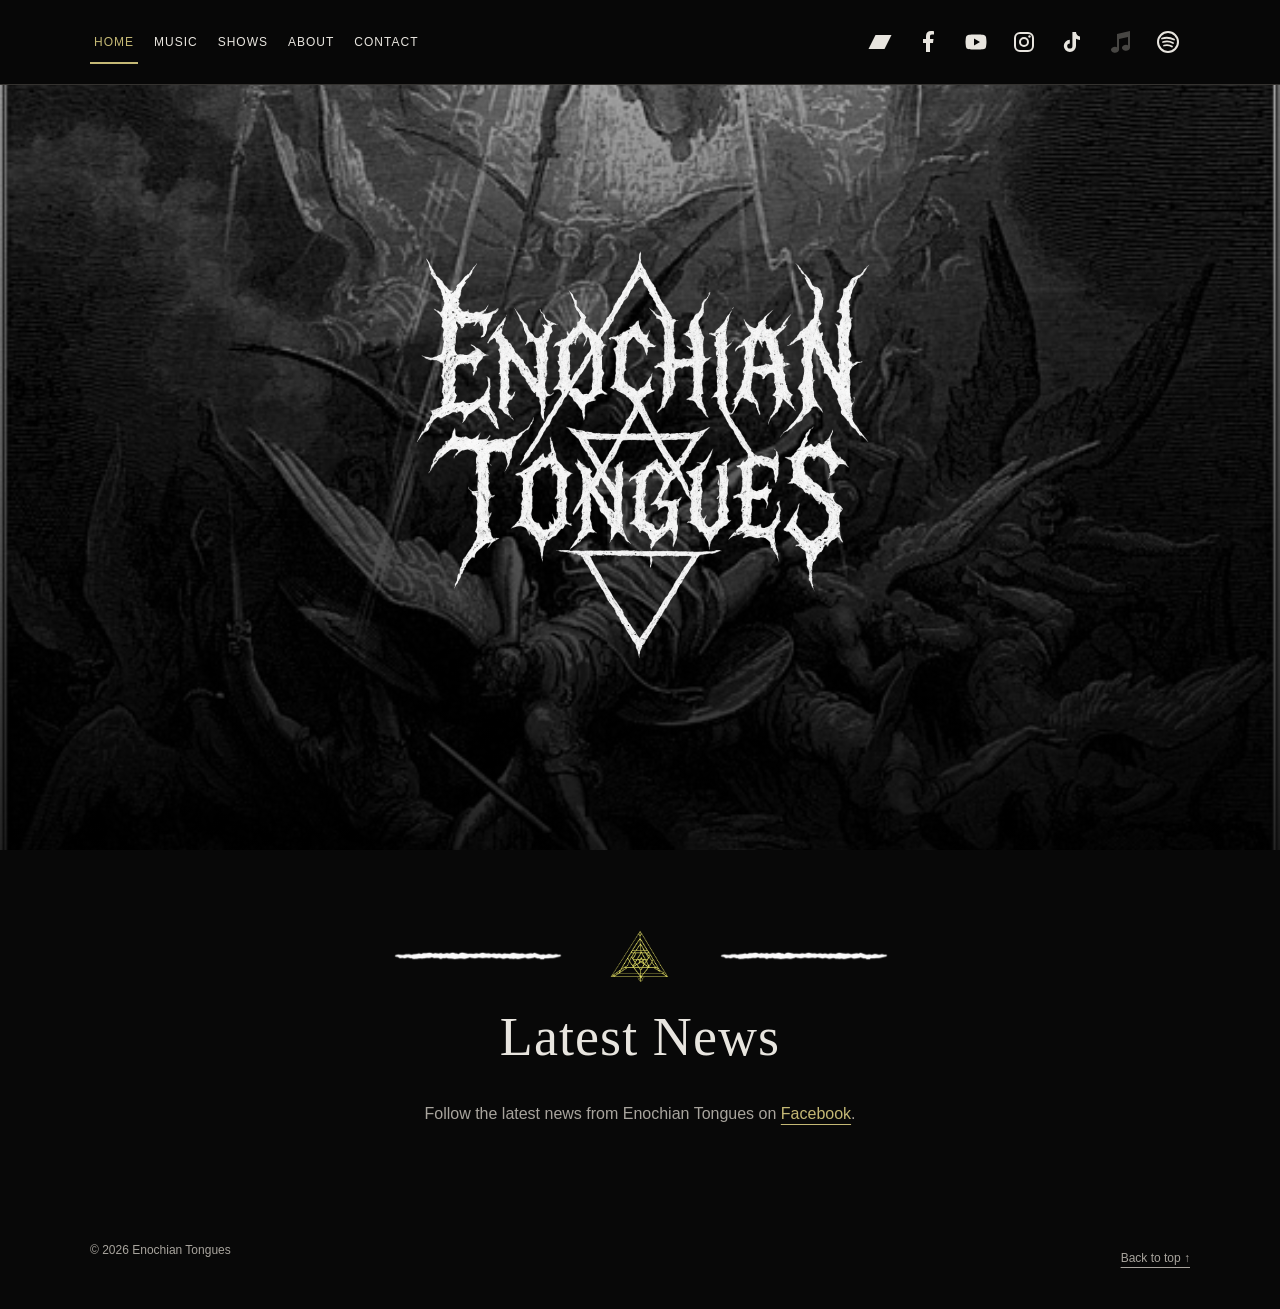
==== index.html @ dafe049f "Add custom Facebook news cards and secure scheduled Pages API sync" ====
<!DOCTYPE html>
<html lang="en">
<head>
  <meta charset="UTF-8">
  <meta name="viewport" content="width=device-width, initial-scale=1">
  <meta name="description" content="Enochian Tongues — music, shows, and contact.">
  <title>Enochian Tongues</title>
  <link rel="stylesheet" href="styles.css?v=20261015-news">
</head>
<body>
  <a class="skip-link" href="#main">Skip to content</a>

  <header class="header">
    <nav class="page-navigation" aria-label="Main navigation">
      <ul class="page-links">
          <li><a href="index.html" aria-current="page">Home</a></li>
          <li><a href="music.html">Music</a></li>
          <li><a href="shows.html">Shows</a></li>
          <li><a href="about.html">About</a></li>
          <li><a href="contact.html">Contact</a></li>
        </ul>
    </nav>
    <nav class="social-links" aria-label="Social links">
      <a class="social-icon" href="https://enochiantongues.bandcamp.com/" aria-label="Bandcamp" title="Bandcamp">
        <svg width="24" height="24" viewBox="0 0 24 24" fill="currentColor" aria-hidden="true" focusable="false">
          <path d="M7.5 5h16L16.5 19h-16z"/>
        </svg>
      </a>
      <a class="social-icon" href="https://www.facebook.com/profile.php?id=61583779467687" aria-label="Facebook" title="Facebook">
        <svg width="24" height="24" viewBox="0 0 24 24" fill="currentColor" aria-hidden="true" focusable="false">
          <path d="M14 22v-9h3l.5-4H14V6.5c0-1.2.4-2 2-2h2V1.2C17.6 1.1 16.4 1 15 1c-3 0-5 1.8-5 5v3H7v4h3v9z"/>
        </svg>
      </a>
      <a class="social-icon" href="https://www.youtube.com/channel/UCt-pUHEca3SU7ulPwMsd-KQ" aria-label="YouTube" title="YouTube">
        <svg width="24" height="24" viewBox="0 0 24 24" fill="currentColor" aria-hidden="true" focusable="false">
          <path fill-rule="evenodd" d="M22 7.1a3 3 0 0 0-2.1-2.2C18 4.4 12 4.4 12 4.4s-6 0-7.9.5A3 3 0 0 0 2 7.1 31 31 0 0 0 1.5 12a31 31 0 0 0 .5 4.9 3 3 0 0 0 2.1 2.2c1.9.5 7.9.5 7.9.5s6 0 7.9-.5a3 3 0 0 0 2.1-2.2 31 31 0 0 0 .5-4.9 31 31 0 0 0-.5-4.9ZM10 15.5v-7l6 3.5-6 3.5Z"/>
        </svg>
      </a>
      <a href="https://www.instagram.com/enochian_tongues/" class="social-icon" aria-label="Instagram" title="Instagram">
        <svg width="24" height="24" viewBox="0 0 24 24" fill="currentColor" aria-hidden="true" focusable="false">
          <rect x="3" y="3" width="18" height="18" rx="5" fill="none" stroke="currentColor" stroke-width="2"/><circle cx="12" cy="12" r="4" fill="none" stroke="currentColor" stroke-width="2"/><circle cx="17.5" cy="6.5" r="1.2"/>
        </svg>
      </a>
      <a href="https://www.tiktok.com/@enochiantongues_band" class="social-icon" aria-label="TikTok" title="TikTok">
        <svg width="24" height="24" viewBox="0 0 24 24" fill="currentColor" aria-hidden="true" focusable="false">
          <path d="M16 2c.2 2.6 1.7 4.2 4 4.5V10a8 8 0 0 1-4-1.2v7.1A6.1 6.1 0 1 1 9.8 9.8v3.6a2.6 2.6 0 1 0 2.6 2.5V2H16Z"/>
        </svg>
      </a>
      <a class="social-icon" role="link" aria-disabled="true" aria-label="Apple Music" title="Apple Music">
        <svg width="24" height="24" viewBox="0 0 24 24" fill="currentColor" aria-hidden="true" focusable="false">
          <path d="M9 5v12.2a4 3 0 1 0 2 2.6V9l9-2v8.2a4 3 0 1 0 2 2.6V1L9 4z"/>
        </svg>
      </a>
      <a href="https://open.spotify.com/user/31i3cnwkp4oh6a6gaadhwxqqtmje?si=4f4e5f62cdab469c" class="social-icon" aria-label="Spotify" title="Spotify">
        <svg width="24" height="24" viewBox="0 0 24 24" aria-hidden="true" focusable="false">
          <circle cx="12" cy="12" r="10" fill="none" stroke="currentColor" stroke-width="2"/>
          <path d="M6 8.5c4-1.2 8-1 12 1M7 12c3.4-1 6.8-.8 10 1M8 15.5c2.8-.7 5.5-.5 8 1" fill="none" stroke="currentColor" stroke-width="1.8" stroke-linecap="round"/>
        </svg>
      </a>
    </nav>
  </header>

  <main id="main">
    <section class="hero" id="home" aria-label="Enochian Tongues">
      <div class="hero-content">
        <h1>
          <a href="index.html" aria-label="Enochian Tongues home"><img class="logo" src="assets/logo.png" alt="Enochian Tongues"></a>
        </h1>
      </div>
    </section>

    <section class="section" id="news">
      <div class="news-heading">
        <div class="news-ornament" aria-hidden="true">
          <img class="news-divider" src="assets/divider-transparent.png" alt="">
          <img class="news-icon" src="assets/triangle-transparent.png" alt="">
          <img class="news-divider" src="assets/divider-transparent.png" alt="">
        </div>
        <h2>Latest News</h2>
      </div>
      <div id="facebook-news" class="news-grid">
        <p class="news-fallback">Follow the latest news from Enochian Tongues on <a href="https://www.facebook.com/profile.php?id=61583779467687">Facebook</a>.</p>
      </div>
    </section>
  </main>

  <footer>
    <p>© 2026 Enochian Tongues</p>
    <a href="#home">Back to top ↑</a>
  </footer>
  <script src="assets/news.js" defer></script>
</body>
</html>
---- styles.css ----
:root {
  color-scheme: dark;
  --background: #080808;
  --text: #e8e5df;
  --muted: #a8a49d;
  --accent: #c4b875;
  --border: #34322f;
  --width: 1100px;
  --font-body: Arial, Helvetica, sans-serif;
  --font-heading: "Palatino Linotype", "Book Antiqua", Palatino, Georgia, serif;
  --space-small: 16px;
  --space-medium: 24px;
  --space-large: 32px;
  --section-space: clamp(48px, 7vw, 80px);
}

* {
  box-sizing: border-box;
}

html {
  scroll-behavior: smooth;
  scroll-padding-top: 100px;
}

body {
  margin: 0;
  background: var(--background);
  color: var(--text);
  font-family: var(--font-body);
  font-size: 16px;
  line-height: 1.75;
}

a {
  color: inherit;
  text-underline-offset: 5px;
}

a[href]:hover,
a[href]:focus-visible {
  color: var(--accent);
}

.section a[href] {
  color: var(--accent);
}

img {
  display: block;
  max-width: 100%;
}

.skip-link {
  position: absolute;
  top: 10px;
  left: 10px;
  z-index: 100;
  padding: 10px 16px;
  background: white;
  color: black;
  transform: translateY(-150%);
}

.skip-link:focus {
  transform: translateY(0);
}

.header {
  position: sticky;
  top: 0;
  z-index: 10;
  display: grid;
  grid-template-columns: minmax(0, 1fr) auto;
  align-items: center;
  gap: 24px;
  padding: 20px max(24px, calc((100% - var(--width)) / 2));
  border-bottom: 1px solid var(--border);
  background: rgb(8 8 8 / 95%);
}

nav,
.button,
.eyebrow,
footer {
  font-family: var(--font-body);
}

nav {
  flex-shrink: 0;
}

.social-links {
  flex-shrink: 1;
  display: flex;
  flex-wrap: wrap;
  gap: 4px;
  min-width: 0;
  margin-left: auto;
  justify-content: flex-end;
}

.social-links a {
  display: inline-flex;
  align-items: center;
  min-height: 44px;
  font-size: 12px;
  letter-spacing: 1px;
  text-transform: uppercase;
  text-decoration: none;
}

.social-links .social-icon {
  justify-content: center;
  min-width: 44px;
}

.social-icon svg {
  display: block;
}

.social-icon[href]:hover {
  color: var(--accent);
}

.social-links a[aria-disabled="true"] {
  cursor: default;
}

.social-links a[aria-label="Apple Music"][aria-disabled="true"] {
  opacity: 0.4;
  color: var(--muted);
}

.social-links a[href]:hover {
  text-decoration: underline;
}

.page-navigation {
  min-width: 0;
}

.page-links {
  display: flex;
  flex-wrap: wrap;
  gap: 4px 12px;
  margin: 0;
  padding: 0;
  list-style: none;
}

.page-links a {
  display: inline-flex;
  align-items: center;
  min-height: 44px;
  padding: 6px 4px;
  font-size: 12px;
  letter-spacing: 1px;
  text-transform: uppercase;
  text-decoration: none;
}

.page-links a[aria-current="page"] {
  color: var(--accent);
  box-shadow: inset 0 -2px var(--accent);
}

@media (max-width: 900px) {
  .header {
    grid-template-columns: minmax(0, 1fr);
    gap: 8px;
  }

  .social-links {
    width: 100%;
  }
}

.hero {
  display: grid;
  place-items: center;
  min-height: 85svh;
  padding: 64px 24px;
  text-align: center;
  background:
    linear-gradient(rgb(0 0 0 / 35%), rgb(0 0 0 / 85%)),
    url("assets/paradise-lost.jpg") center 35% / cover no-repeat;
}

.hero.hero-compact {
  height: clamp(180px, calc(20svh + 96px), 276px);
  min-height: 0;
  padding: clamp(24px, 5vw, 48px) 24px;
}

.hero-compact .hero-content {
  width: min(100%, 672px);
}

.hero-compact h1 > a {
  display: block;
}

.hero-compact h1 {
  margin: 0;
}

.hero-compact .logo {
  max-height: clamp(158px, 31.68svh, 286px);
  transform: none;
}

.hero-content {
  width: min(100%, 700px);
}

h1,
h2,
h3 {
  font-family: var(--font-heading);
  font-weight: normal;
}

h1 {
  margin: 0 0 var(--space-large);
}

p {
  margin: 0 0 var(--space-small);
}

p:last-child {
  margin-bottom: 0;
}

.logo {
  width: 100%;
  max-height: 60svh;
  object-fit: contain;
  margin-inline: auto;
}

.button {
  display: inline-block;
  padding: 14px 28px;
  border: 1px solid var(--text);
  background: rgb(0 0 0 / 60%);
  font-size: 11px;
  letter-spacing: 3px;
  text-transform: uppercase;
  text-decoration: none;
  transition: background 180ms ease, color 180ms ease;
}

.button:hover,
.button:focus-visible {
  background: var(--accent);
  border-color: var(--accent);
  color: var(--background);
}

.section {
  width: min(var(--width), calc(100% - 48px));
  margin-inline: auto;
  padding: var(--section-space) 0;
}

.news-heading {
  text-align: center;
}

.news-ornament {
  display: grid;
  grid-template-columns: minmax(0, 1fr) auto minmax(0, 1fr);
  align-items: center;
  gap: 16px;
  width: min(100%, 560px);
  margin: 0 auto var(--space-medium);
}

.news-divider {
  width: 100%;
  min-width: 0;
  height: 12px;
  object-fit: cover;
}

.news-icon {
  width: clamp(40px, 5vw, 60px);
  height: auto;
  flex-shrink: 0;
}

.eyebrow {
  margin: 0 0 12px;
  color: var(--muted);
  font-size: 10px;
  letter-spacing: 4px;
  text-transform: uppercase;
}

h2 {
  margin: 0 0 var(--space-large);
  font-size: clamp(32px, 5vw, 54px);
  font-weight: normal;
  line-height: 1.15;
  letter-spacing: 0.02em;
}

h3 {
  margin: 0 0 var(--space-small);
  font-size: clamp(24px, 3vw, 28px);
  line-height: 1.3;
}

.section p:not(.eyebrow) {
  color: var(--muted);
}

.release {
  display: grid;
  grid-template-columns: minmax(0, 380px) minmax(0, 1fr);
  align-items: center;
  gap: clamp(24px, 5vw, 56px);
}

.release img {
  width: 100%;
  border: 1px solid var(--border);
}

.prose {
  max-width: 65ch;
}

footer {
  display: flex;
  justify-content: space-between;
  align-items: center;
  gap: 24px;
  width: min(var(--width), calc(100% - 48px));
  margin-inline: auto;
  padding: var(--space-large) 0;
  color: var(--muted);
  font-size: 12px;
}

:focus-visible {
  outline: 2px solid var(--accent);
  outline-offset: 6px;
}

@media (max-width: 640px) {
  .social-links {
    gap: 0;
  }

  .header {
    gap: 8px;
    padding: 12px;
  }

  .hero {
    min-height: 70svh;
  }

  .release {
    grid-template-columns: 1fr;
    gap: var(--space-medium);
  }

  .release img {
    max-width: 380px;
  }
}

@media (prefers-reduced-motion: reduce) {
  html {
    scroll-behavior: auto;
  }

  .button {
    transition: none;
  }
}
/* Contact page links */
.contact-booking {
  margin-bottom: var(--space-large);
}

.contact-email {
  display: inline-flex;
  align-items: center;
  min-height: 44px;
  overflow-wrap: anywhere;
}

.contact-platforms {
  display: grid;
  gap: 12px;
  width: min(100%, 360px);
  margin-inline: auto;
}

.contact-platform {
  display: flex;
  align-items: center;
  justify-content: center;
  gap: 12px;
  min-height: 52px;
  padding: 12px 20px;
  border: 1px solid rgb(196 184 117 / 35%);
  background: #11110f;
  text-decoration: none;
  transition: background 180ms ease, border-color 180ms ease;
}

.contact-platform svg {
  flex-shrink: 0;
}

.contact-platform:hover,
.contact-platform:focus-visible {
  background: rgb(196 184 117 / 12%);
  border-color: var(--accent);
}

@media (prefers-reduced-motion: reduce) {
  .contact-platform {
    transition: none;
  }
}

.musicians {
  margin-top: 48px;
  text-align: center;
}

.musician-grid {
  display: grid;
  grid-template-columns: repeat(2, minmax(0, 1fr));
  gap: 24px;
  width: min(100%, 560px);
  margin: 24px auto 0;
}

.musician {
  margin: 0;
}

.musician-placeholder {
  display: flex;
  flex-direction: column;
  align-items: center;
  justify-content: center;
  gap: 16px;
  aspect-ratio: 3 / 4;
  border: 1px solid rgb(196 184 117 / 35%);
  background: #11110f;
  color: var(--accent);
}

.musician-placeholder span {
  padding-inline: 12px;
  font-size: 12px;
  color: var(--muted);
}

.musician figcaption {
  margin-top: 16px;
}

@media (max-width: 480px) {
  .musician-grid {
    grid-template-columns: 1fr;
    max-width: 260px;
    gap: 32px;
  }
}

.news-grid { display: grid; grid-template-columns: repeat(2, minmax(0, 1fr)); gap: 24px; }
.news-card { overflow: hidden; background: #11110f; border: 1px solid rgb(196 184 117 / 30%); }
.news-card > img { width: 100%; max-height: 360px; object-fit: contain; background: #080808; }
.news-card-content { padding: 24px; }
.news-card time { display: block; color: var(--muted); font-size: 13px; margin-bottom: 16px; }
.news-card h3 { color: var(--text); overflow-wrap: anywhere; }
.news-card p { white-space: pre-line; overflow-wrap: anywhere; }
.news-card .button { margin-top: 8px; }
.news-fallback { grid-column: 1 / -1; text-align: center; }
@media (max-width: 640px) { .news-grid { grid-template-columns: 1fr; } .news-card-content { padding: 20px; } }
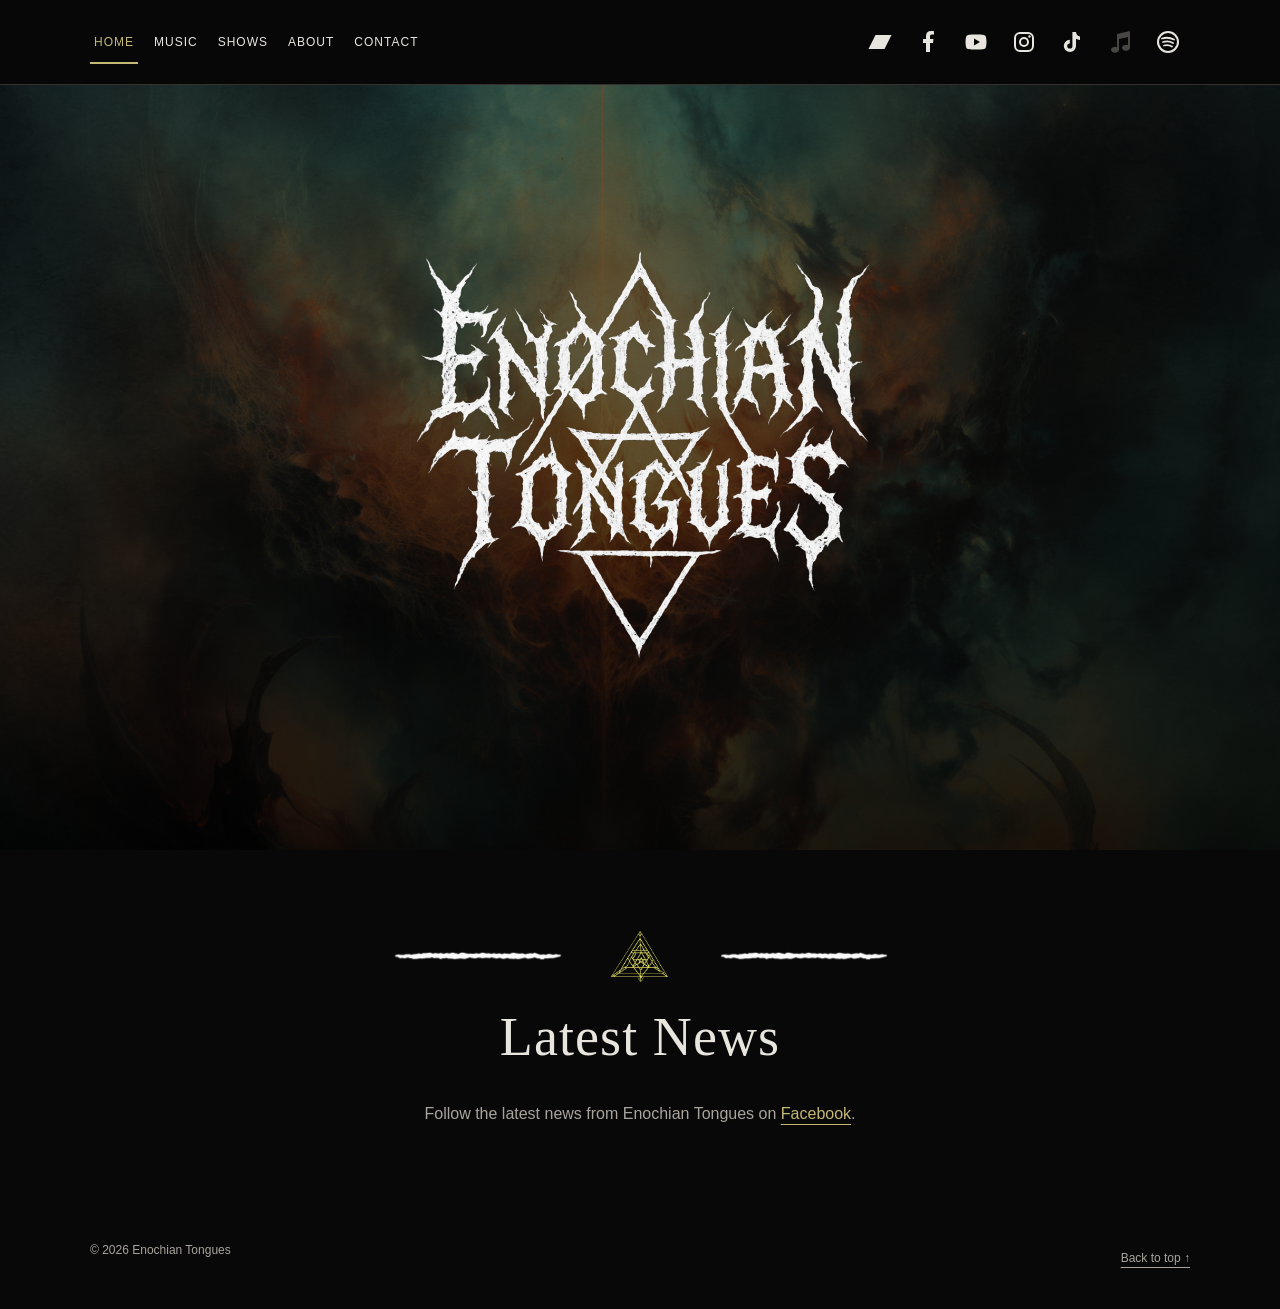
==== commit 0da8f355: "Use album cover as home page hero background" ====
--- a/index.html
+++ b/index.html
@@ -5,7 +5,7 @@
   <meta name="viewport" content="width=device-width, initial-scale=1">
   <meta name="description" content="Enochian Tongues — music, shows, and contact.">
   <title>Enochian Tongues</title>
-  <link rel="stylesheet" href="styles.css?v=20261015-news">
+  <link rel="stylesheet" href="styles.css?v=20261021-album-cover">
 </head>
 <body>
   <a class="skip-link" href="#main">Skip to content</a>
@@ -13,12 +13,12 @@
   <header class="header">
     <nav class="page-navigation" aria-label="Main navigation">
       <ul class="page-links">
-          <li><a href="index.html" aria-current="page">Home</a></li>
-          <li><a href="music.html">Music</a></li>
-          <li><a href="shows.html">Shows</a></li>
-          <li><a href="about.html">About</a></li>
-          <li><a href="contact.html">Contact</a></li>
-        </ul>
+        <li><a href="index.html" aria-current="page">Home</a></li>
+        <li><a href="music.html">Music</a></li>
+        <li><a href="shows.html">Shows</a></li>
+        <li><a href="about.html">About</a></li>
+        <li><a href="contact.html">Contact</a></li>
+      </ul>
     </nav>
     <nav class="social-links" aria-label="Social links">
       <a class="social-icon" href="https://enochiantongues.bandcamp.com/" aria-label="Bandcamp" title="Bandcamp">
@@ -61,7 +61,7 @@
   </header>
 
   <main id="main">
-    <section class="hero" id="home" aria-label="Enochian Tongues">
+    <section class="hero hero-home" id="home" aria-label="Enochian Tongues">
       <div class="hero-content">
         <h1>
           <a href="index.html" aria-label="Enochian Tongues home"><img class="logo" src="assets/logo.png" alt="Enochian Tongues"></a>
--- a/styles.css
+++ b/styles.css
@@ -184,7 +184,11 @@
   text-align: center;
   background:
     linear-gradient(rgb(0 0 0 / 35%), rgb(0 0 0 / 85%)),
-    url("assets/paradise-lost.jpg") center 35% / cover no-repeat;
+    var(--hero-image, url("assets/paradise-lost.jpg")) center 35% / cover no-repeat;
+}
+
+.hero-home {
+  --hero-image: url("assets/album-cover.png");
 }
 
 .hero.hero-compact {
@@ -252,8 +256,8 @@
   transition: background 180ms ease, color 180ms ease;
 }
 
-.button:hover,
-.button:focus-visible {
+.button[href]:hover,
+.button[href]:focus-visible {
   background: var(--accent);
   border-color: var(--accent);
   color: var(--background);
@@ -333,6 +337,11 @@
   max-width: 65ch;
 }
 
+.prose-centered {
+  margin-inline: auto;
+  text-align: center;
+}
+
 footer {
   display: flex;
   justify-content: space-between;
@@ -384,6 +393,15 @@
   }
 }
 /* Contact page links */
+.contact-section {
+  text-align: center;
+}
+
+.contact-platform[aria-disabled="true"] {
+  opacity: 0.45;
+  cursor: default;
+}
+
 .contact-booking {
   margin-bottom: var(--space-large);
 }
@@ -419,8 +437,8 @@
   flex-shrink: 0;
 }
 
-.contact-platform:hover,
-.contact-platform:focus-visible {
+.contact-platform[href]:hover,
+.contact-platform[href]:focus-visible {
   background: rgb(196 184 117 / 12%);
   border-color: var(--accent);
 }
@@ -460,6 +478,20 @@
   color: var(--accent);
 }
 
+.musician-portrait {
+  position: relative;
+  overflow: hidden;
+}
+
+.musician-portrait img {
+  position: absolute;
+  inset: 0;
+  width: 100%;
+  height: 100%;
+  object-fit: cover;
+  object-position: center;
+}
+
 .musician-placeholder span {
   padding-inline: 12px;
   font-size: 12px;
@@ -478,13 +510,62 @@
   }
 }
 
-.news-grid { display: grid; grid-template-columns: repeat(2, minmax(0, 1fr)); gap: 24px; }
-.news-card { overflow: hidden; background: #11110f; border: 1px solid rgb(196 184 117 / 30%); }
-.news-card > img { width: 100%; max-height: 360px; object-fit: contain; background: #080808; }
-.news-card-content { padding: 24px; }
-.news-card time { display: block; color: var(--muted); font-size: 13px; margin-bottom: 16px; }
-.news-card h3 { color: var(--text); overflow-wrap: anywhere; }
-.news-card p { white-space: pre-line; overflow-wrap: anywhere; }
-.news-card .button { margin-top: 8px; }
-.news-fallback { grid-column: 1 / -1; text-align: center; }
-@media (max-width: 640px) { .news-grid { grid-template-columns: 1fr; } .news-card-content { padding: 20px; } }
+/* Facebook news cards */
+.news-grid {
+  display: grid;
+  grid-template-columns: repeat(2, minmax(0, 1fr));
+  gap: 24px;
+}
+
+.news-card {
+  overflow: hidden;
+  background: #11110f;
+  border: 1px solid rgb(196 184 117 / 30%);
+}
+
+.news-card > img {
+  width: 100%;
+  max-height: 360px;
+  object-fit: contain;
+  background: var(--background);
+}
+
+.news-card-content {
+  padding: 24px;
+}
+
+.news-card time {
+  display: block;
+  color: var(--muted);
+  font-size: 13px;
+  margin-bottom: 16px;
+}
+
+.news-card h3 {
+  color: var(--text);
+  overflow-wrap: anywhere;
+}
+
+.news-card p {
+  white-space: pre-line;
+  overflow-wrap: anywhere;
+}
+
+.news-card .button {
+  margin-top: 8px;
+}
+
+.news-fallback {
+  grid-column: 1 / -1;
+  text-align: center;
+}
+
+@media (max-width: 640px) {
+  .news-grid {
+    grid-template-columns: 1fr;
+  }
+
+  .news-card-content {
+    padding: 20px;
+  }
+}
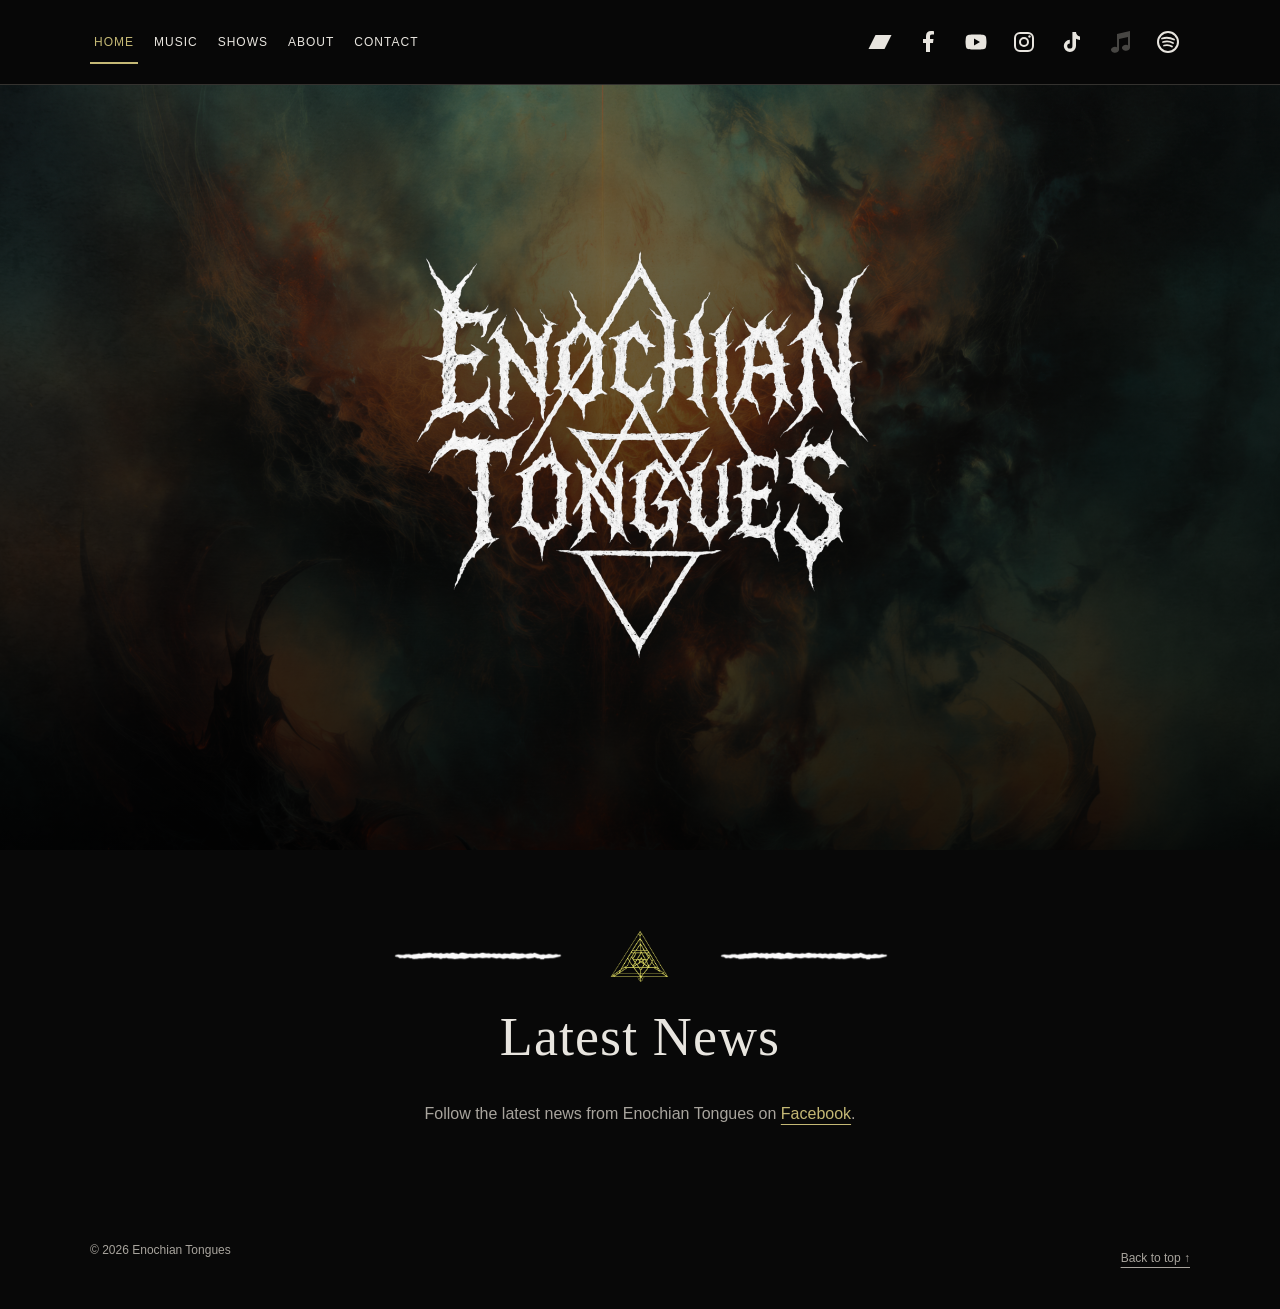
==== commit 8ad64385: "Center home background and align inner page artwork to bottom" ====
--- a/index.html
+++ b/index.html
@@ -5,7 +5,7 @@
   <meta name="viewport" content="width=device-width, initial-scale=1">
   <meta name="description" content="Enochian Tongues — music, shows, and contact.">
   <title>Enochian Tongues</title>
-  <link rel="stylesheet" href="styles.css?v=20261021-album-cover">
+  <link rel="stylesheet" href="styles.css?v=20261021-background-position">
 </head>
 <body>
   <a class="skip-link" href="#main">Skip to content</a>
--- a/styles.css
+++ b/styles.css
@@ -184,11 +184,12 @@
   text-align: center;
   background:
     linear-gradient(rgb(0 0 0 / 35%), rgb(0 0 0 / 85%)),
-    var(--hero-image, url("assets/paradise-lost.jpg")) center 35% / cover no-repeat;
+    var(--hero-image, url("assets/album-cover.png")) center bottom / cover no-repeat;
 }
 
 .hero-home {
   --hero-image: url("assets/album-cover.png");
+  background-position: center, center;
 }
 
 .hero.hero-compact {
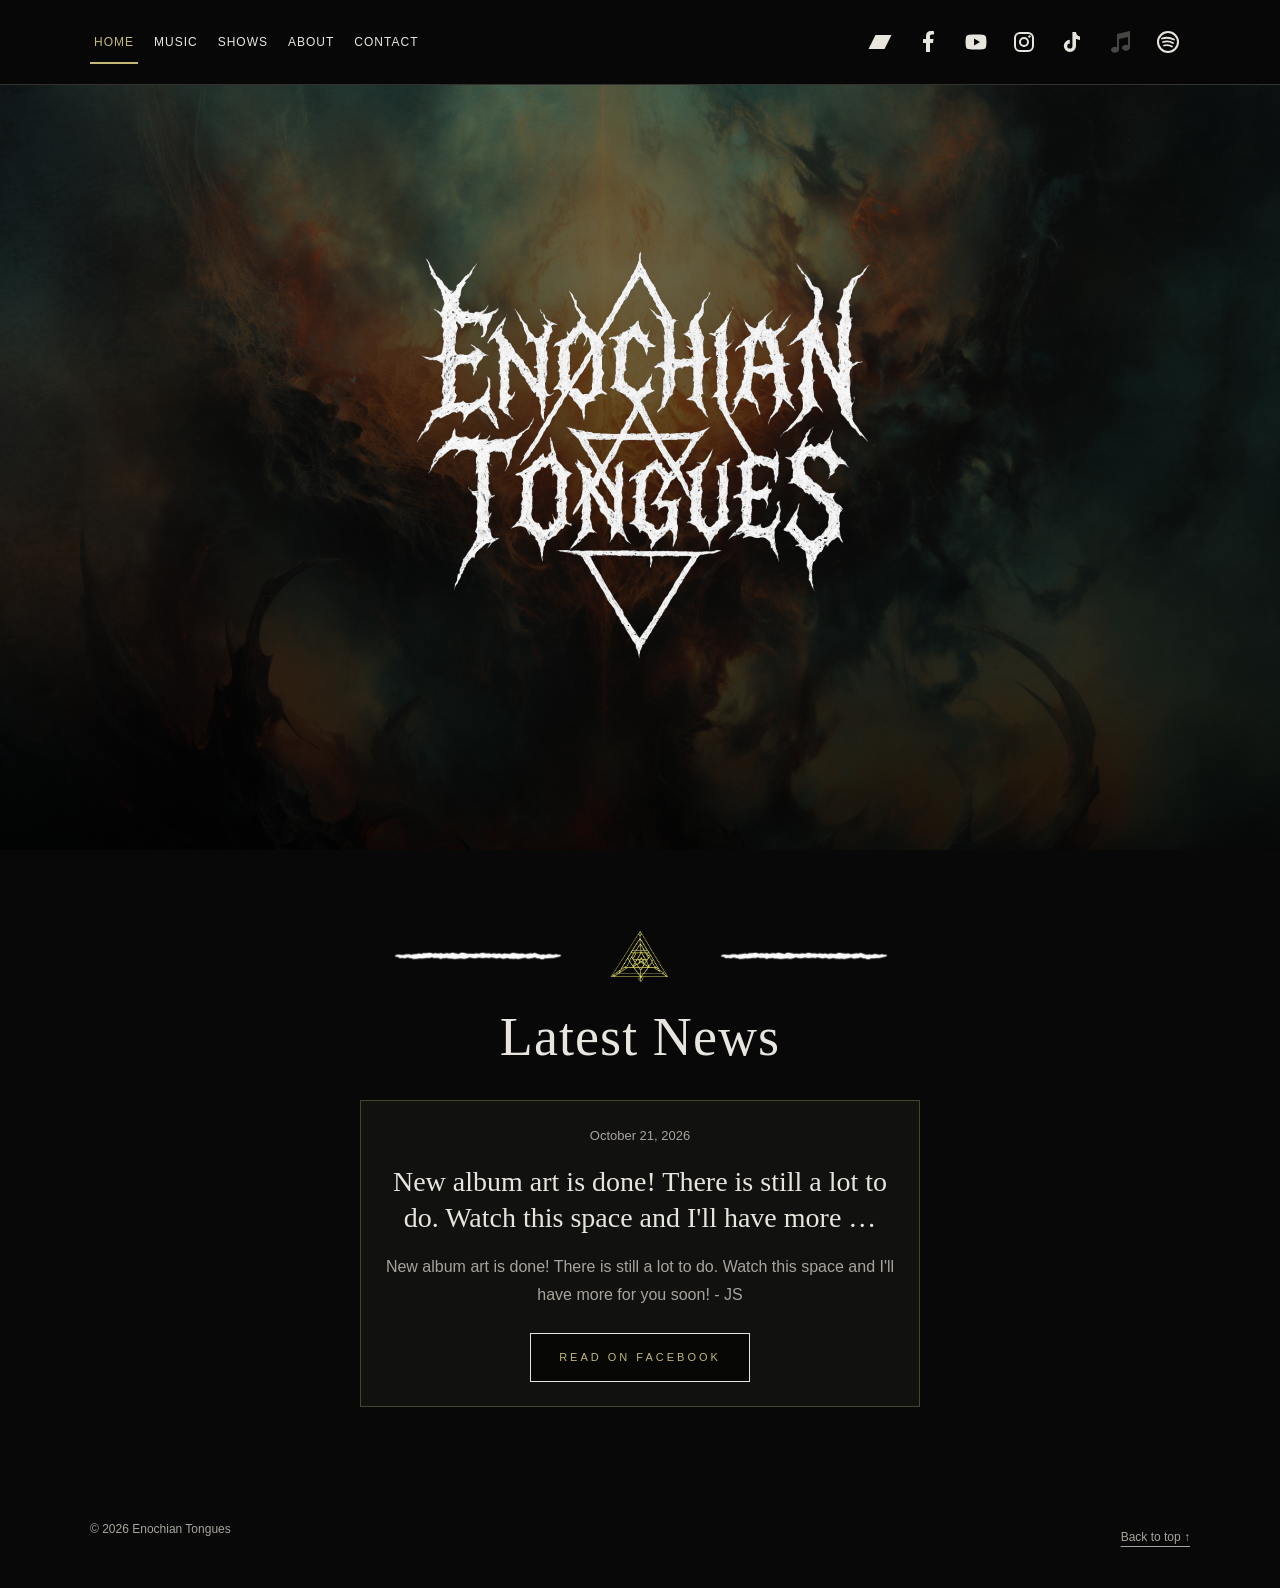
==== commit 1acef6f3: "Center Facebook feed and card content on home page" ====
--- a/index.html
+++ b/index.html
@@ -5,7 +5,7 @@
   <meta name="viewport" content="width=device-width, initial-scale=1">
   <meta name="description" content="Enochian Tongues — music, shows, and contact.">
   <title>Enochian Tongues</title>
-  <link rel="stylesheet" href="styles.css?v=20261021-background-position">
+  <link rel="stylesheet" href="styles.css?v=20261021-facebook-centered">
 </head>
 <body>
   <a class="skip-link" href="#main">Skip to content</a>
--- a/styles.css
+++ b/styles.css
@@ -514,8 +514,11 @@
 /* Facebook news cards */
 .news-grid {
   display: grid;
-  grid-template-columns: repeat(2, minmax(0, 1fr));
+  grid-template-columns: minmax(0, 1fr);
   gap: 24px;
+  width: min(100%, 560px);
+  margin-inline: auto;
+  text-align: center;
 }
 
 .news-card {
@@ -570,3 +573,16 @@
     padding: 20px;
   }
 }
+
+/* Center the Music page release content. */
+#music .release {
+  grid-template-columns: minmax(0, 560px);
+  justify-content: center;
+  justify-items: center;
+  text-align: center;
+}
+
+#music .release > img {
+  max-width: 380px;
+  margin-inline: auto;
+}
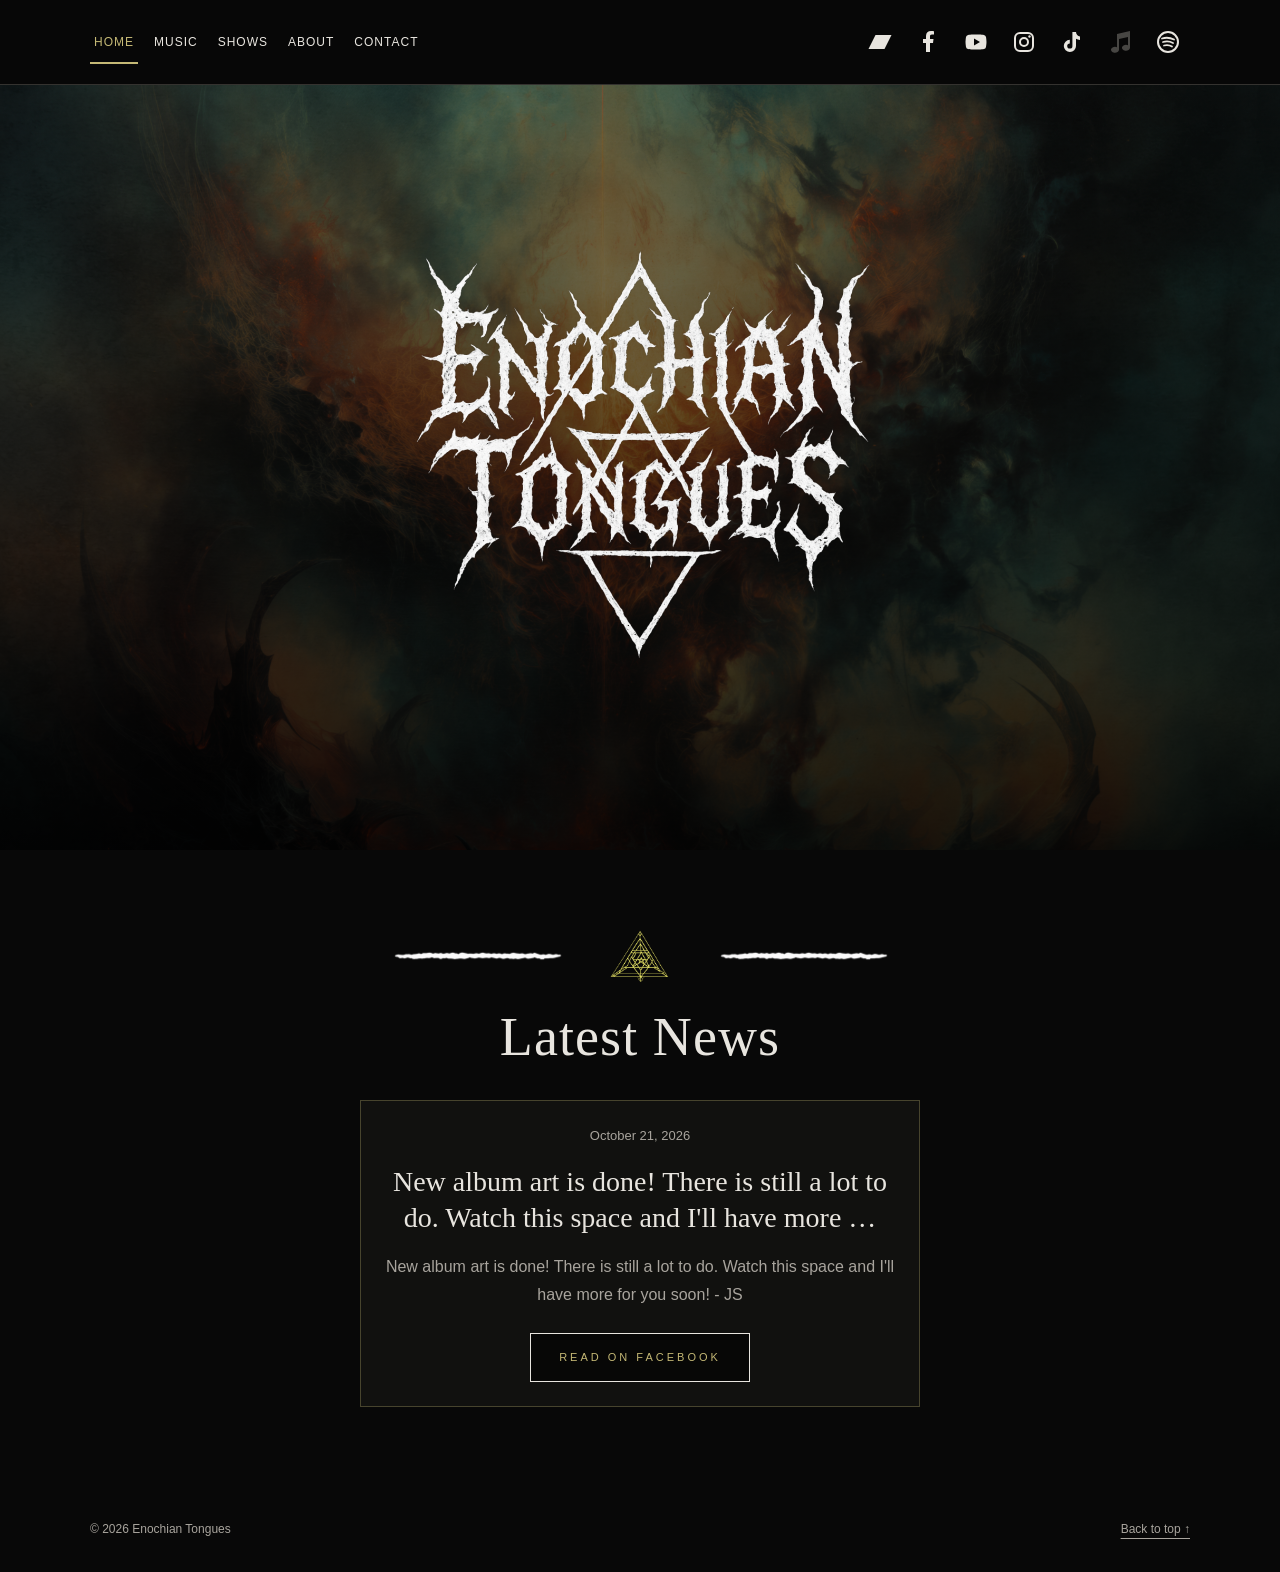
==== commit 077bd5e4: "Center mobile social navigation and align footer text" ====
--- a/index.html
+++ b/index.html
@@ -5,7 +5,7 @@
   <meta name="viewport" content="width=device-width, initial-scale=1">
   <meta name="description" content="Enochian Tongues — music, shows, and contact.">
   <title>Enochian Tongues</title>
-  <link rel="stylesheet" href="styles.css?v=20261021-facebook-centered">
+  <link rel="stylesheet" href="styles.css?v=20261022-mobile-alignment">
 </head>
 <body>
   <a class="skip-link" href="#main">Skip to content</a>
--- a/styles.css
+++ b/styles.css
@@ -171,8 +171,14 @@
     gap: 8px;
   }
 
+  .page-links {
+    justify-content: center;
+  }
+
   .social-links {
     width: 100%;
+    margin-inline: auto;
+    justify-content: center;
   }
 }
 
@@ -355,6 +361,10 @@
   font-size: 12px;
 }
 
+footer p {
+  margin: 0;
+}
+
 :focus-visible {
   outline: 2px solid var(--accent);
   outline-offset: 6px;
@@ -368,6 +378,16 @@
   .header {
     gap: 8px;
     padding: 12px;
+  }
+
+  footer {
+    align-items: baseline;
+    gap: 8px;
+  }
+
+  footer > a {
+    white-space: nowrap;
+    flex-shrink: 0;
   }
 
   .hero {
